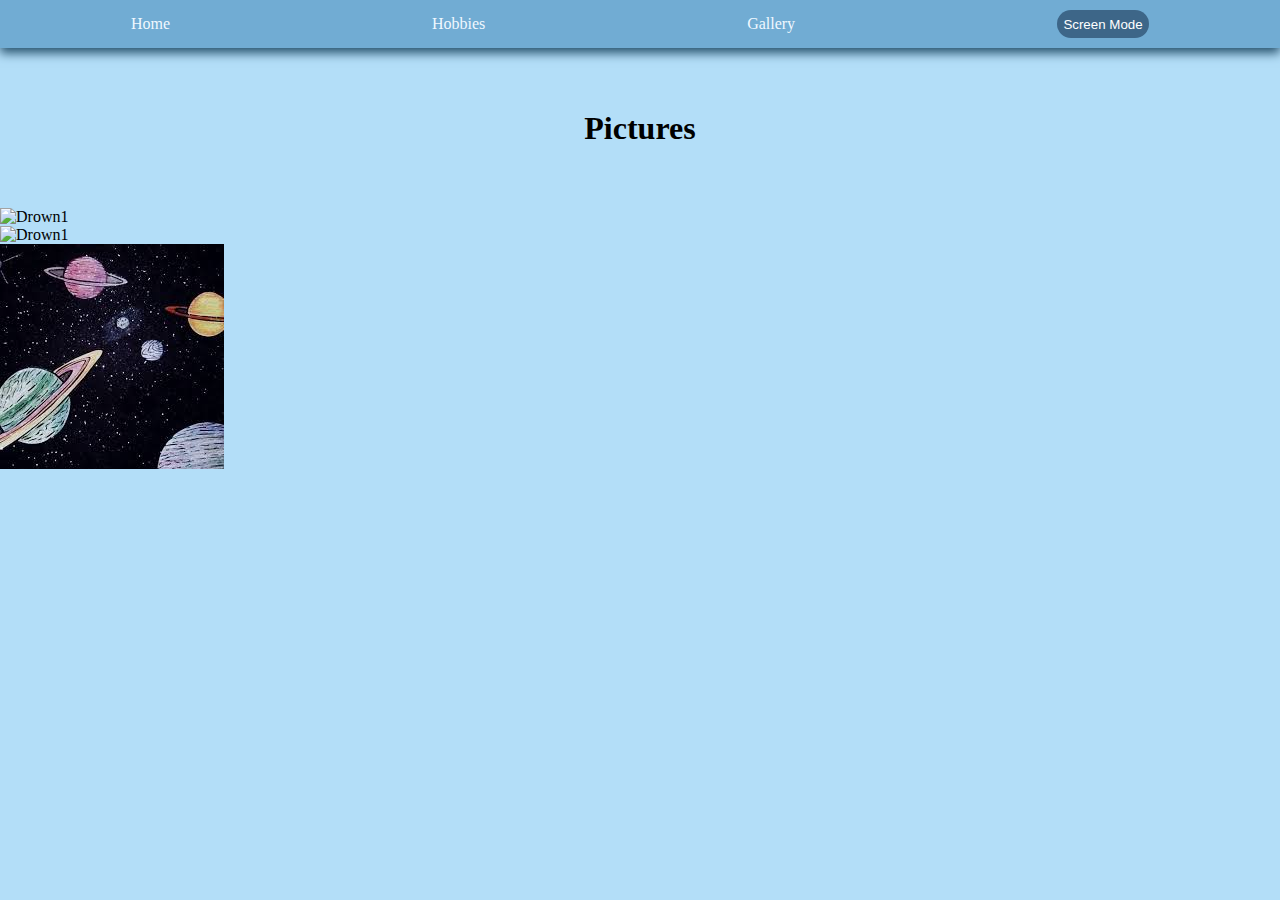
==== gallery.html @ 4125a457 "my commit" ====
<!DOCTYPE html>
<html lang="en">
<head>
    <meta charset="UTF-8">
    <meta name="viewport" content="width=device-width, initial-scale=1.0">
    <title>CSS</title>
    <link rel="stylesheet" href="style.css">
</head>
<body>
    <nav class="light"> 
        <a  href="index.html">Home</a>
        <a  href="hobbies.html">Hobbies</a>
        <a  href="gallery.html">Gallery</a>
        <button>Screen Mode</button>
    </nav>
    <header>
        <h1>Pictures</h1>
    </header>
    <section>
        <img src="https://askharriete.typepad.com/.a/6a00e55107d144883401b7c95a1897970b-700wi" alt="Drown1">
        <img src="https://encrypted-tbn0.gstatic.com/images?q=tbn:ANd9GcS9U3SrEZH3SC973CR1_T1DjCS6WoaOC70qE14giLWjl4LWeShaHOy-BP9AwBsRKrIf034&usqp=CAU" alt="">
        <img src="https://encrypted-tbn0.gstatic.com/images?q=tbn:ANd9GcTRgNlZ-nEIdhXPeyPSaS0_0ufJaAWMGW-utlTb2T-SJgKKhiaUmP5IDqA7-JCVmzTuBg8&usqp=CAU" alt="">
        <img src="https://encrypted-tbn0.gstatic.com/images?q=tbn:ANd9GcR-QtlE-GmwxQqHOsZJeHSgYfny4JQhO7O5JQ&s" alt="">
        <img src="https://encrypted-tbn0.gstatic.com/images?q=tbn:ANd9GcSG9tGXVdYa14LDxTVdDMEmtkqYEkxSd-rDhtwZZu63WjmJS4bW6La9HbZ0jvfCEZd1kRE&usqp=CAU" alt="">
        <img src="https://p0.pxfuel.com/preview/760/979/682/astronaut-mission-drown-drowning-royalty-free-thumbnail.jpg" alt="">
    </section>
    <section>
        <img src="https://encrypted-tbn0.gstatic.com/images?q=tbn:ANd9GcRhZjKxLJWCNn0G0pRxKovtLwXNmG6g92VCBQ&s" alt="Drown1">
        <img src="https://img.freepik.com/premium-photo/abandoned-palace-castle-overgrown-with-vegetation-ivy-vines-empty-atrium-halls-no-one-around-building-is-captured-by-nature-vegetation-3d-illustration_86390-8480.jpg" alt="">
        <img src="https://encrypted-tbn0.gstatic.com/images?q=tbn:ANd9GcSuBTRUjmyxc_4hXRjH5j-5uLDqDumH5sYxOg&s" alt="">
        <img src="https://encrypted-tbn0.gstatic.com/images?q=tbn:ANd9GcRZ1MCNaQ-QaOGMnG7-oC0gGIj0YyEpV8C-m2l8Er_2KLscmYtMRx9AP3H3fBDtC9n-rJ8&usqp=CAU" alt="">
        <img src="https://encrypted-tbn0.gstatic.com/images?q=tbn:ANd9GcRpoL2hypaAcP9LYliNzsboow92V-J5ZzXkMQ&s" alt="">
        <img src="https://img.freepik.com/premium-photo/church-with-moss-growing-floor_759095-18514.jpg" alt="">
    </section>
    <section>
        <img src="[data-uri]" alt="">
        <img src="https://encrypted-tbn0.gstatic.com/images?q=tbn:ANd9GcSD5MAD9kdWxSZPNz9lT3nkOxqa3FmkluMJ0w&s" alt="">
        <img src="https://encrypted-tbn0.gstatic.com/images?q=tbn:ANd9GcQI7qFk28WEeObbiNPHKHPtFCzA9kSTo1wbBeumkliDkwgTvZN2bCHPucRaZgvyBPfAJ3M&usqp=CAU" alt="">
        <img src="https://img.freepik.com/premium-photo/astronaut-wallpaper_721243-3644.jpg?w=360" alt="">
        <img src="https://encrypted-tbn0.gstatic.com/images?q=tbn:ANd9GcQmzi4HBeZZi-nl_-HAGfSko6SZ6Y81OISRD8uCQZWSF9e8_ROpTUgV1PHS_oZjiiVdhrY&usqp=CAU" alt="">
        <img src="https://openseauserdata.com/files/4f0696578c1636a48f67936f49fbba70.png" alt="">
    </section>
</body>
<script src="app.js"></script>
</html>
---- style.css ----
*{
    margin:0;
    padding: 0;
    box-sizing: border-box;
}

body{
    background: #b3def8;
}

/* SCREEN MODE */

.light{
    color: aliceblue;
    background: #71acd3;
    box-shadow: 0 5px 10px #25506b;
}

/* NAVIGATION */
nav{
    display: flex;
    height: 3rem;
    width: 100%;
    justify-content: space-around;
    align-items: center;
}

a{
    color: aliceblue;
    text-decoration: none;
}

button{
    border: none;
    background: #3d6688;
    padding: .4rem;
    border-radius: 20px;
    color: #fff;
}

/* home page */

header{
    display: flex;
    justify-content: center;
    align-items: center;
    height: 10rem;
}

.about{
    height: 40rem;
    display: flex;
    justify-content: space-around;
}

.about section{
    width: 30rem;
    padding: 12px;
    margin: 10px;
    display: flex;
    flex-direction: column;
    align-items: center;
    border: 3px solid #3f8ebe;
    border-radius: 5%;
}

.about section img{
    height: 15rem;
    width: auto;
    border-radius: 10%;
}

footer{
    height: 5rem;
    margin:15px 0 0 0;
    display: flex;
    flex-direction: column;
    justify-content: center;
    padding: 0 0 0 30px;
}

/* HOBBIES PAGE */

.mySlides img{
    overflow: hidden;
    height: 43rem;
}

.slideshow-container {
    max-width: 1000px;
    position: relative;
    margin: auto;
  }

  .prev, .next {
    cursor: pointer;
    position: absolute;
    top: 50%;
    width: auto;
    padding: 16px;
    margin-top: -22px;
    color: white;
    font-weight: bold;
    font-size: 18px;
    transition: 0.6s ease;
    border-radius: 0 3px 3px 0;
    user-select: none;
  }

  .next {
    right: 0;
    border-radius: 3px 0 0 3px;
  }
  
  .prev:hover, .next:hover {
    background-color: rgba(0,0,0,0.8);
  }
  
  .text {
    color: #f2f2f2;
    font-size: 15px;
    padding: 8px 12px;
    position: absolute;
    bottom: 8px;
    width: 100%;
    text-align: center;
  }
  
  .numbertext {
    color: #f2f2f2;
    font-size: 12px;
    padding: 8px 12px;
    position: absolute;
    top: 0;
  }
  
  .dot {
    cursor: pointer;
    height: 15px;
    width: 15px;
    margin: 0 2px;
    background-color: #bbb;
    border-radius: 50%;
    display: inline-block;
    transition: background-color 0.6s ease;
  }
  
  .active, .dot:hover {
    background-color: #717171;
  }
  
  /* Fading animation */
  .fade {
    animation-name: fade;
    animation-duration: 1.5s;
  }
  
  @keyframes fade {
    from {opacity: .4} 
    to {opacity: 1}
  }
  
  /* On smaller screens, decrease text size */
  @media only screen and (max-width: 300px) {
    .prev, .next,.text {font-size: 11px}
  }
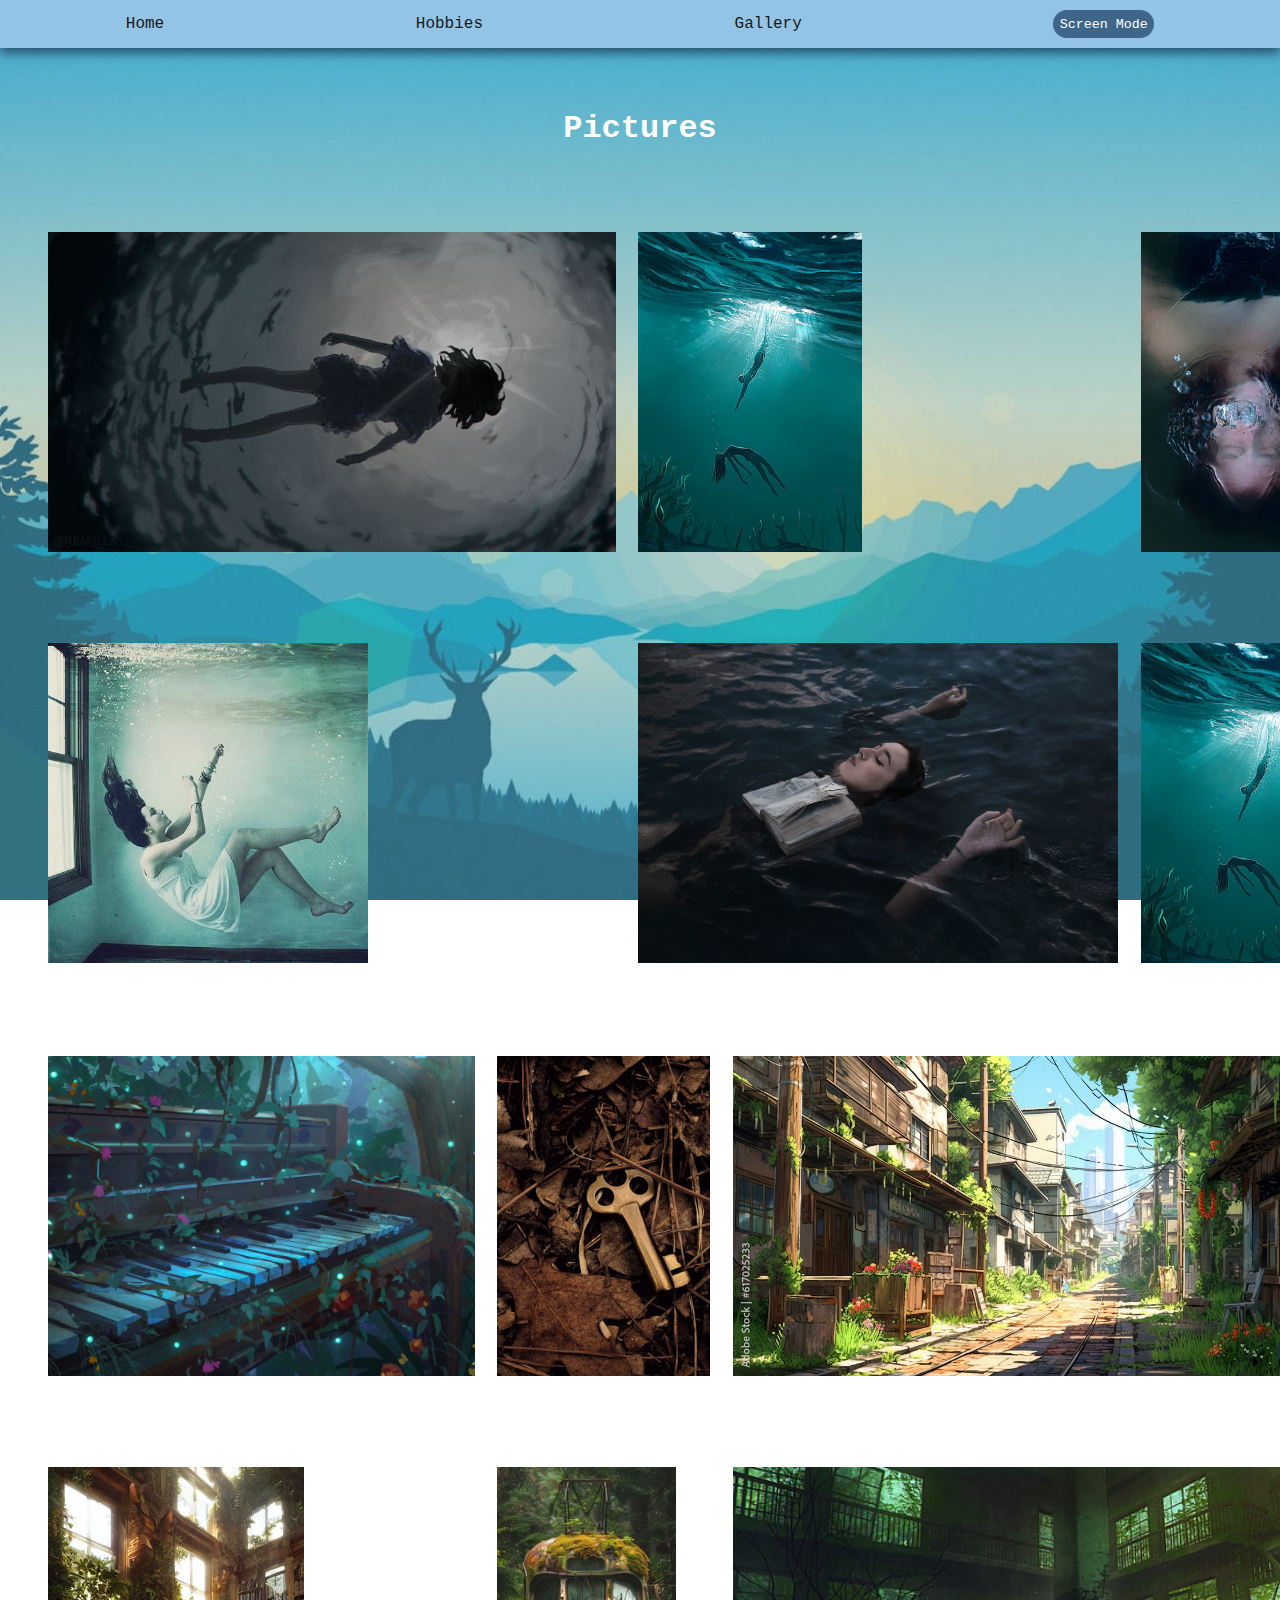
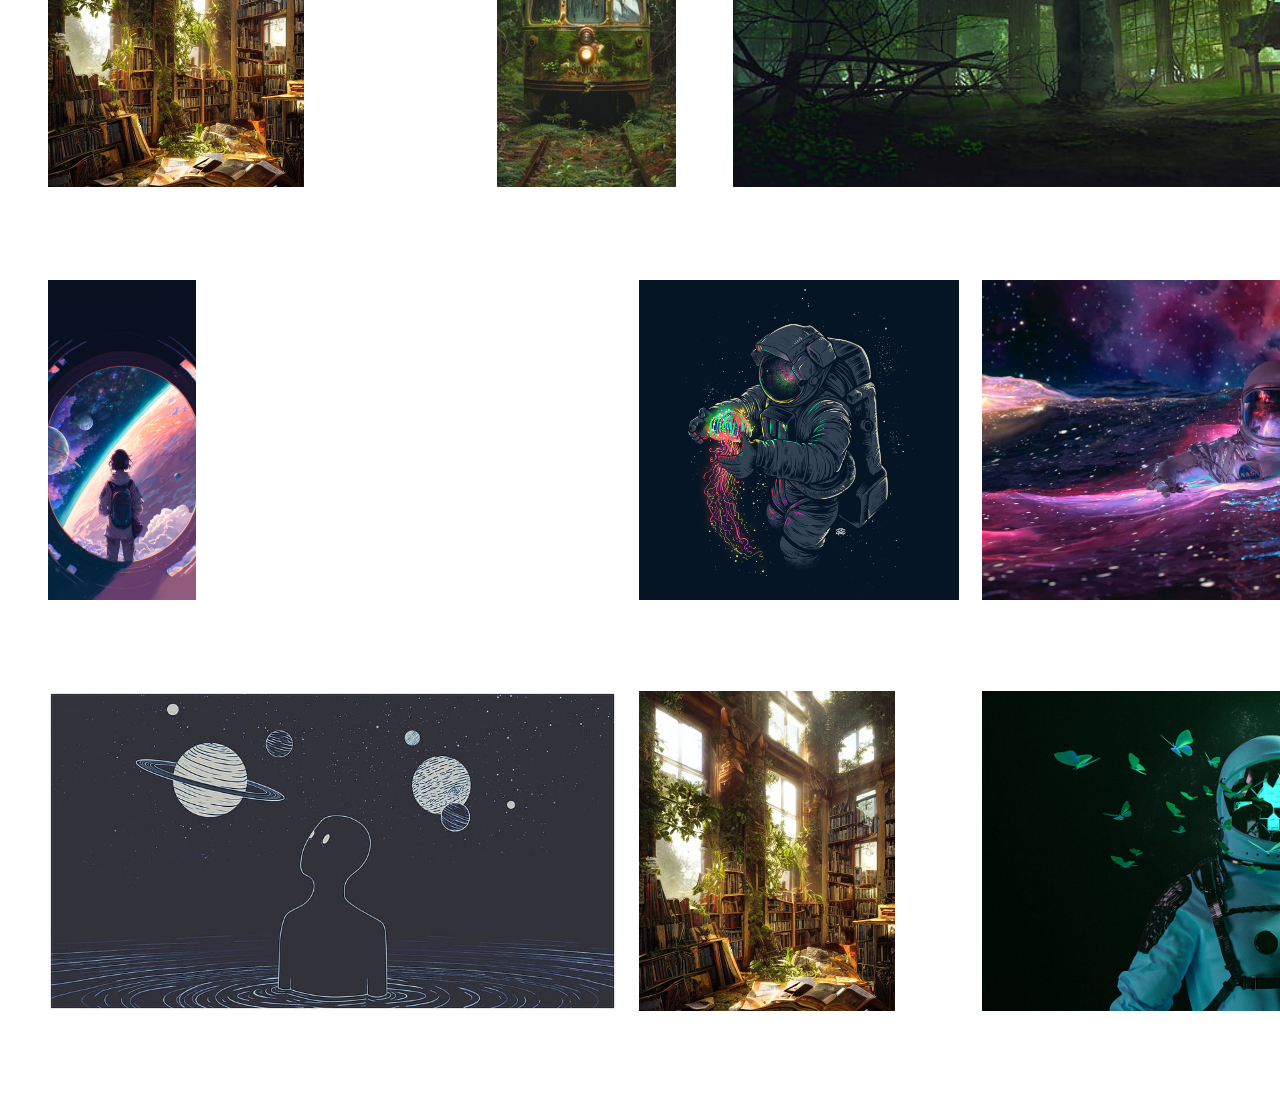
==== commit 676db46d: "gallery commit" ====
--- a/gallery.html
+++ b/gallery.html
@@ -16,29 +16,65 @@
     <header>
         <h1>Pictures</h1>
     </header>
-    <section>
-        <img src="https://askharriete.typepad.com/.a/6a00e55107d144883401b7c95a1897970b-700wi" alt="Drown1">
-        <img src="https://encrypted-tbn0.gstatic.com/images?q=tbn:ANd9GcS9U3SrEZH3SC973CR1_T1DjCS6WoaOC70qE14giLWjl4LWeShaHOy-BP9AwBsRKrIf034&usqp=CAU" alt="">
-        <img src="https://encrypted-tbn0.gstatic.com/images?q=tbn:ANd9GcTRgNlZ-nEIdhXPeyPSaS0_0ufJaAWMGW-utlTb2T-SJgKKhiaUmP5IDqA7-JCVmzTuBg8&usqp=CAU" alt="">
-        <img src="https://encrypted-tbn0.gstatic.com/images?q=tbn:ANd9GcR-QtlE-GmwxQqHOsZJeHSgYfny4JQhO7O5JQ&s" alt="">
-        <img src="https://encrypted-tbn0.gstatic.com/images?q=tbn:ANd9GcSG9tGXVdYa14LDxTVdDMEmtkqYEkxSd-rDhtwZZu63WjmJS4bW6La9HbZ0jvfCEZd1kRE&usqp=CAU" alt="">
-        <img src="https://p0.pxfuel.com/preview/760/979/682/astronaut-mission-drown-drowning-royalty-free-thumbnail.jpg" alt="">
+    <section class="grid water">
+        <div class="container">
+            <img src="pics/drown1.jpg" alt="">
+        </div>
+        <div class="container">
+            <img src="pics/drown5.jpg" alt="">
+        </div>
+        <div class="container">
+            <img src="pics/drown3.jpg" alt="">
+        </div>
+        <div class="container">
+            <img src="pics/drown2.jpg" alt="">
+        </div>
+        <div class="container">
+            <img src="pics/drown.jpg" alt="">
+        </div>
+        <div class="container">
+            <img src="pics/drown5.jpg" alt="">
+        </div>
     </section>
-    <section>
-        <img src="https://encrypted-tbn0.gstatic.com/images?q=tbn:ANd9GcRhZjKxLJWCNn0G0pRxKovtLwXNmG6g92VCBQ&s" alt="Drown1">
-        <img src="https://img.freepik.com/premium-photo/abandoned-palace-castle-overgrown-with-vegetation-ivy-vines-empty-atrium-halls-no-one-around-building-is-captured-by-nature-vegetation-3d-illustration_86390-8480.jpg" alt="">
-        <img src="https://encrypted-tbn0.gstatic.com/images?q=tbn:ANd9GcSuBTRUjmyxc_4hXRjH5j-5uLDqDumH5sYxOg&s" alt="">
-        <img src="https://encrypted-tbn0.gstatic.com/images?q=tbn:ANd9GcRZ1MCNaQ-QaOGMnG7-oC0gGIj0YyEpV8C-m2l8Er_2KLscmYtMRx9AP3H3fBDtC9n-rJ8&usqp=CAU" alt="">
-        <img src="https://encrypted-tbn0.gstatic.com/images?q=tbn:ANd9GcRpoL2hypaAcP9LYliNzsboow92V-J5ZzXkMQ&s" alt="">
-        <img src="https://img.freepik.com/premium-photo/church-with-moss-growing-floor_759095-18514.jpg" alt="">
+    <section class="grid abounded">
+        <div class="container">
+            <img src="pics/abandoned.jpg" alt="">
+        </div>
+        <div class="container">
+            <img src="pics/abandoned1.jpg" alt="">
+        </div>
+        <div class="container">
+            <img src="pics/abandoned2.jpg" alt="">
+        </div>
+        <div class="container">
+            <img src="pics/abandoned4.jpg" alt="">
+        </div>
+        <div class="container">
+            <img src="pics/abandoned3.jpg" alt="">
+        </div>
+        <div class="container">
+            <img src="pics/abandoned5.jpg" alt="">
+        </div>
     </section>
-    <section>
-        <img src="[data-uri]" alt="">
-        <img src="https://encrypted-tbn0.gstatic.com/images?q=tbn:ANd9GcSD5MAD9kdWxSZPNz9lT3nkOxqa3FmkluMJ0w&s" alt="">
-        <img src="https://encrypted-tbn0.gstatic.com/images?q=tbn:ANd9GcQI7qFk28WEeObbiNPHKHPtFCzA9kSTo1wbBeumkliDkwgTvZN2bCHPucRaZgvyBPfAJ3M&usqp=CAU" alt="">
-        <img src="https://img.freepik.com/premium-photo/astronaut-wallpaper_721243-3644.jpg?w=360" alt="">
-        <img src="https://encrypted-tbn0.gstatic.com/images?q=tbn:ANd9GcQmzi4HBeZZi-nl_-HAGfSko6SZ6Y81OISRD8uCQZWSF9e8_ROpTUgV1PHS_oZjiiVdhrY&usqp=CAU" alt="">
-        <img src="https://openseauserdata.com/files/4f0696578c1636a48f67936f49fbba70.png" alt="">
+    <section class="grid space">
+        <div class="container">
+            <img src="pics/space.jpg" alt="">
+        </div>
+        <div class="container">
+            <img src="pics/space1.jpg" alt="">
+        </div>
+        <div class="container">
+            <img src="pics/space3.jpg" alt="">
+        </div>
+        <div class="container">
+            <img src="pics/space2.jpg" alt="">
+        </div>
+        <div class="container">
+            <img src="pics/abandoned4.jpg" alt="">
+        </div>
+        <div class="container">
+            <img src="pics/space5.jpg" alt="">
+        </div>
     </section>
 </body>
 <script src="app.js"></script>
--- a/style.css
+++ b/style.css
@@ -2,17 +2,23 @@
     margin:0;
     padding: 0;
     box-sizing: border-box;
+    font-family: 'Courier New', Courier, monospace;
+
 }
 
 body{
-    background: #b3def8;
+    background: linear-gradient(#7ca8c549, #7ca8c549), url(pics/morning.jpg);
+    background-position: center;
+    background-repeat: no-repeat;
+    background-size: cover;
+    background-attachment: fixed;
 }
 
 /* SCREEN MODE */
 
 .light{
-    color: aliceblue;
-    background: #71acd3;
+    color: #181818;
+    background: #93c4e5;
     box-shadow: 0 5px 10px #25506b;
 }
 
@@ -26,7 +32,7 @@
 }
 
 a{
-    color: aliceblue;
+    color: #181818;
     text-decoration: none;
 }
 
@@ -38,17 +44,18 @@
     color: #fff;
 }
 
-/* home page */
+/* ~~~~~~~~~~~~~~~~~~~  Home page   ~~~~~~~~~~~~~~~~~~~*/
 
 header{
     display: flex;
     justify-content: center;
     align-items: center;
     height: 10rem;
+    color: #fff;
 }
 
 .about{
-    height: 40rem;
+    height: 20rem;
     display: flex;
     justify-content: space-around;
 }
@@ -64,26 +71,42 @@
     border-radius: 5%;
 }
 
+.about section h2{
+  margin-bottom: 12px;
+}
+
+.about section p{
+  padding: 0 2.7rem;
+}
+
 .about section img{
-    height: 15rem;
+    height: 13rem;
     width: auto;
     border-radius: 10%;
 }
 
 footer{
-    height: 5rem;
-    margin:15px 0 0 0;
+    height: 2rem;
+    margin:3rem 0 0 0;
     display: flex;
     flex-direction: column;
+    flex-wrap: wrap;
     justify-content: center;
     padding: 0 0 0 30px;
-}
-
-/* HOBBIES PAGE */
+    border: solid #3f8ebe 3px;
+}
+
+footer h3{
+  margin-bottom: 7px;
+}
+
+/* ~~~~~~~~~~~~~~~~~~~  HOBBIES PAGE  ~~~~~~~~~~~~~~~~~~~ */
 
 .mySlides img{
     overflow: hidden;
     height: 43rem;
+    border: solid #181818 6px;
+    border-radius: 2%;
 }
 
 .slideshow-container {
@@ -159,8 +182,26 @@
     from {opacity: .4} 
     to {opacity: 1}
   }
-  
-  /* On smaller screens, decrease text size */
-  @media only screen and (max-width: 300px) {
-    .prev, .next,.text {font-size: 11px}
-  }+
+/* ~~~~~~~~~~~~~~~~~~  Gallery  ~~~~~~~~~~~~~~~~~~~ */
+.grid{
+  height: 50rem;
+  margin: 1.5rem 3rem;
+  display: grid;
+  grid-template-columns: auto auto auto;
+  gap: 1.4rem;
+}
+
+.grid img{
+  height: 20rem;
+}
+
+.water > img:nth-child(1) {
+  grid-column: 1 / 3;
+  grid-row: 1 / 2;
+}
+
+.water img:nth-child(2) {
+  grid-column: 3/4;
+  grid-row: 1 /3;
+}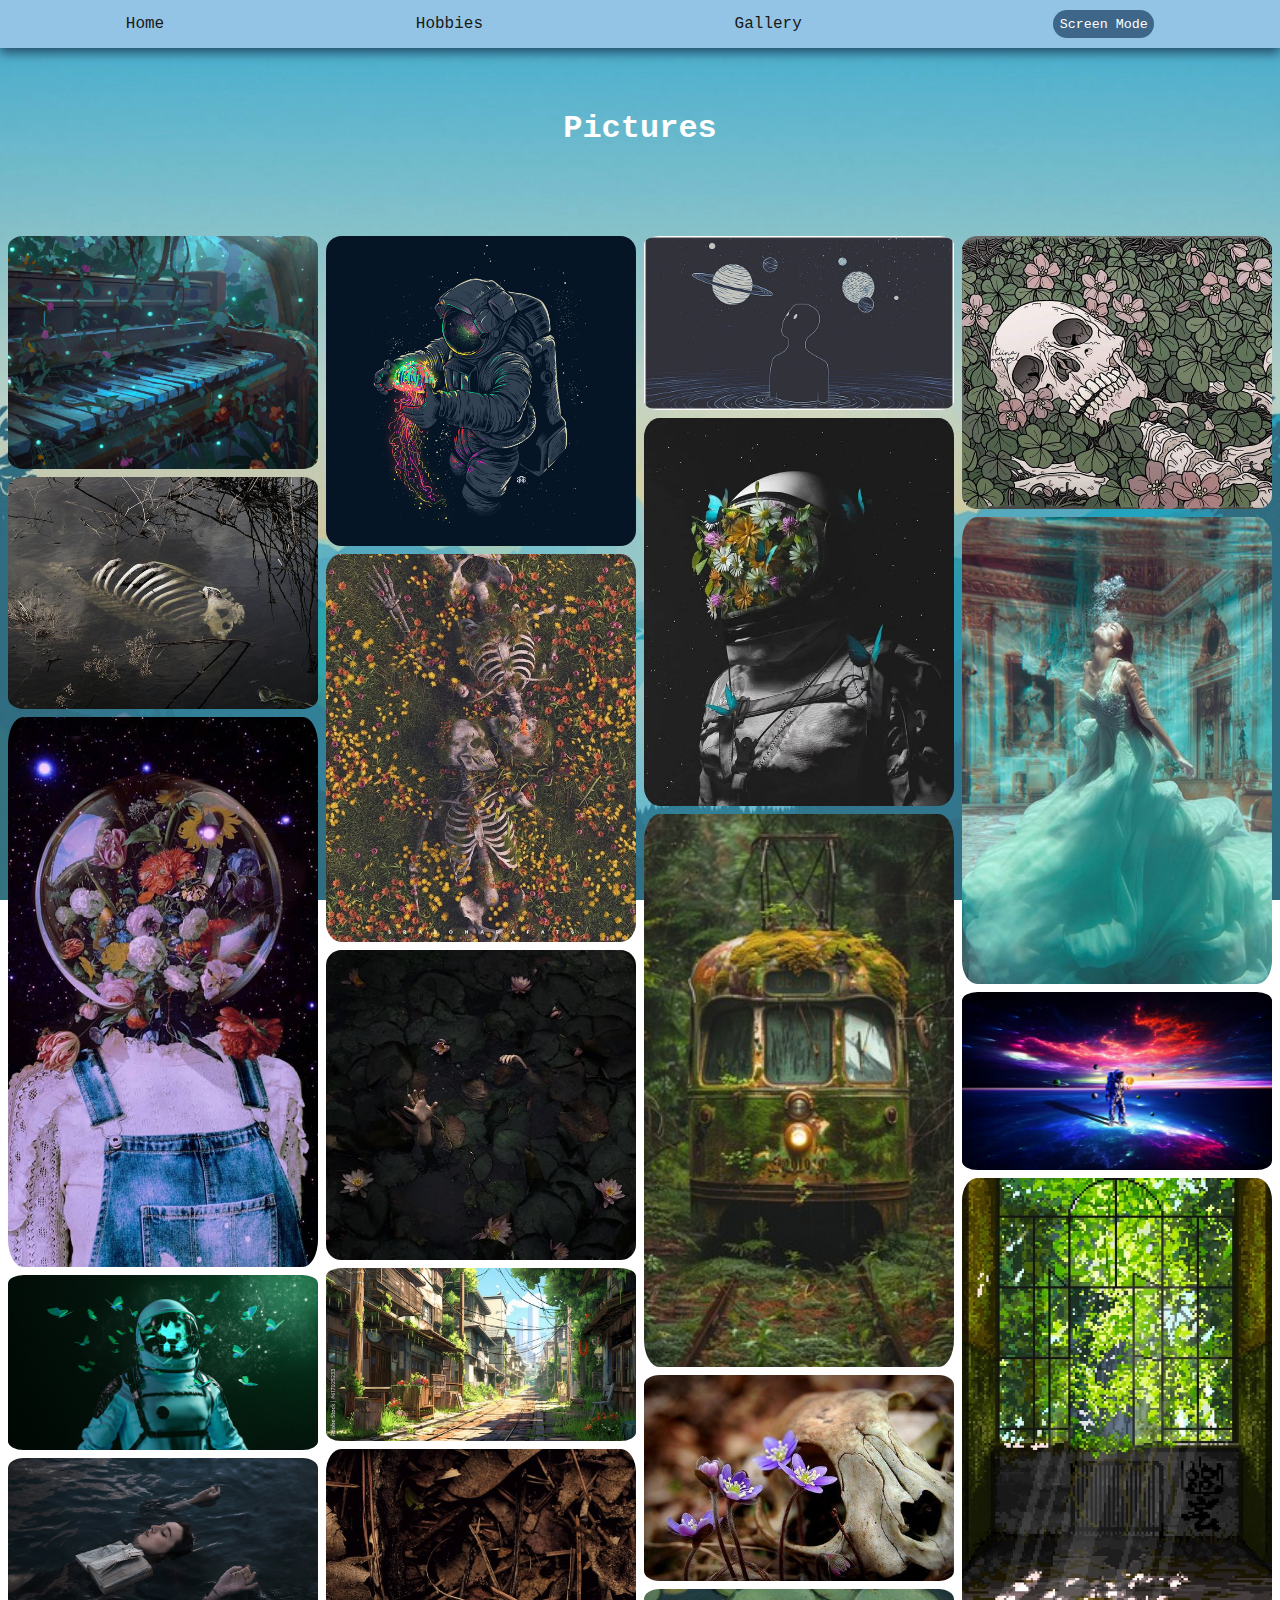
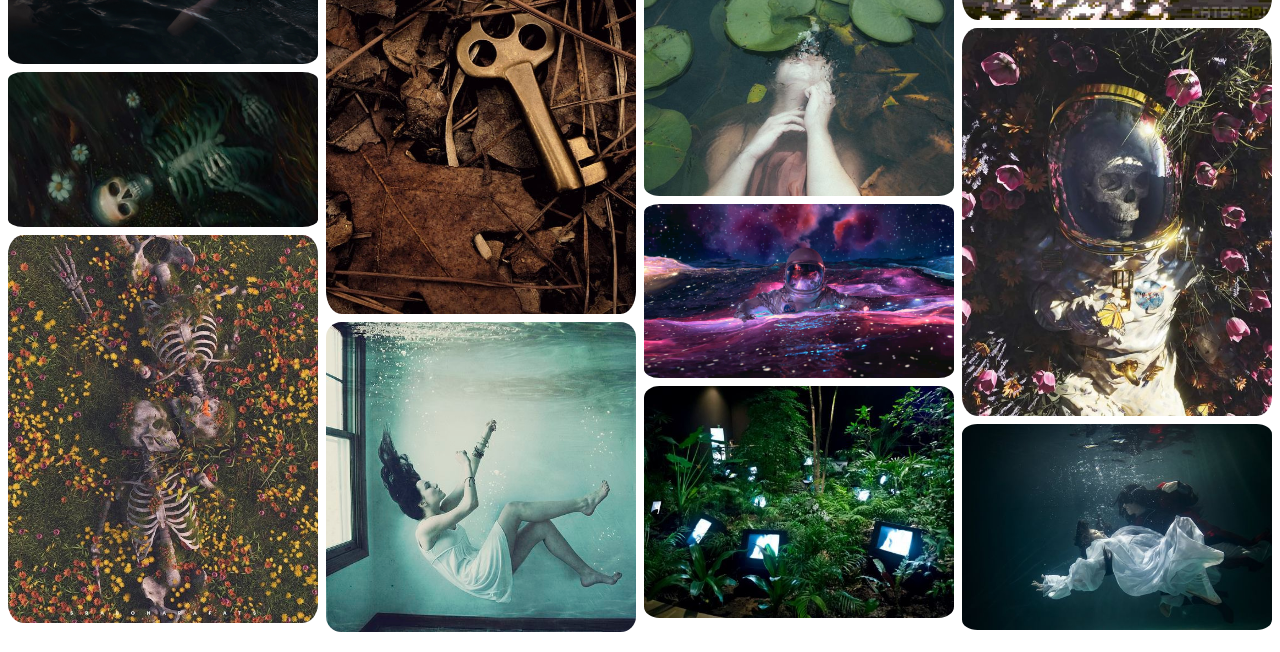
==== commit 8ac195f0: "gallery" ====
--- a/gallery.html
+++ b/gallery.html
@@ -16,66 +16,44 @@
     <header>
         <h1>Pictures</h1>
     </header>
-    <section class="grid water">
-        <div class="container">
-            <img src="pics/drown1.jpg" alt="">
-        </div>
-        <div class="container">
-            <img src="pics/drown5.jpg" alt="">
-        </div>
-        <div class="container">
-            <img src="pics/drown3.jpg" alt="">
-        </div>
-        <div class="container">
-            <img src="pics/drown2.jpg" alt="">
-        </div>
-        <div class="container">
-            <img src="pics/drown.jpg" alt="">
-        </div>
-        <div class="container">
-            <img src="pics/drown5.jpg" alt="">
-        </div>
-    </section>
-    <section class="grid abounded">
-        <div class="container">
-            <img src="pics/abandoned.jpg" alt="">
-        </div>
-        <div class="container">
-            <img src="pics/abandoned1.jpg" alt="">
-        </div>
-        <div class="container">
-            <img src="pics/abandoned2.jpg" alt="">
-        </div>
-        <div class="container">
-            <img src="pics/abandoned4.jpg" alt="">
-        </div>
-        <div class="container">
-            <img src="pics/abandoned3.jpg" alt="">
-        </div>
-        <div class="container">
-            <img src="pics/abandoned5.jpg" alt="">
-        </div>
-    </section>
-    <section class="grid space">
-        <div class="container">
-            <img src="pics/space.jpg" alt="">
-        </div>
-        <div class="container">
-            <img src="pics/space1.jpg" alt="">
-        </div>
-        <div class="container">
-            <img src="pics/space3.jpg" alt="">
-        </div>
-        <div class="container">
-            <img src="pics/space2.jpg" alt="">
-        </div>
-        <div class="container">
-            <img src="pics/abandoned4.jpg" alt="">
-        </div>
-        <div class="container">
-            <img src="pics/space5.jpg" alt="">
-        </div>
-    </section>
+  <section class="grid">
+  <div class="row"> 
+    <div class="column">
+      <img src="pics/abandoned.jpg" style="width:100%">
+      <img src="pics/dead.jpg" style="width:100%">
+      <img src="pics/flower.jpg" style="width:100%">
+      <img src="pics/space5.jpg" style="width:100%">
+      <img src="pics/drown.jpg" style="width:100%">
+      <img src="pics/dead2.jpg" style="width:100%">
+      <img src="pics/dead1.jpg" style="width:100%">
+    </div>
+    <div class="column">
+      <img src="pics/space1.jpg" style="width:100%">
+      <img src="pics/dead1.jpg" style="width:100%">
+      <img src="pics/drown1.jpg" style="width:100%">
+      <img src="pics/abandoned2.jpg" style="width:100%">
+      <img src="pics/abandoned1.jpg" style="width:100%">
+      <img src="pics/drown2.jpg" style="width:100%">
+    </div>  
+    <div class="column">
+      <img src="pics/space2.jpg" style="width:100%">
+      <img src="pics/space.jpg" style="width:100%">
+      <img src="pics/abandoned3.jpg" style="width:100%">
+      <img src="pics/dead3.jpg" style="width:100%">
+      <img src="pics/drown3.jpg" style="width:100%">
+      <img src="pics/space3.jpg" style="width:100%">
+      <img src="pics/abandoned4.jpg" style="width:100%">
+    </div>
+    <div class="column">
+      <img src="pics/dead4.jpg" style="width:100%">
+      <img src="pics/drown4.jpg" style="width:100%">
+      <img src="pics/space4.jpg" style="width:100%">
+      <img src="pics/abandoned5.jpg" style="width:100%">
+      <img src="pics/dead5.jpg" style="width:100%">
+      <img src="pics/drown5.jpg" style="width:100%">
+    </div>
+  </div>
+  </section>
 </body>
 <script src="app.js"></script>
 </html>--- a/style.css
+++ b/style.css
@@ -184,24 +184,30 @@
   }
 
 /* ~~~~~~~~~~~~~~~~~~  Gallery  ~~~~~~~~~~~~~~~~~~~ */
-.grid{
-  height: 50rem;
-  margin: 1.5rem 3rem;
-  display: grid;
-  grid-template-columns: auto auto auto;
-  gap: 1.4rem;
-}
-
-.grid img{
-  height: 20rem;
-}
-
-.water > img:nth-child(1) {
-  grid-column: 1 / 3;
-  grid-row: 1 / 2;
-}
-
-.water img:nth-child(2) {
-  grid-column: 3/4;
-  grid-row: 1 /3;
-}+
+.grid {
+  margin: 20px 0;
+}
+
+.row {
+  display: -ms-flexbox; 
+  display: flex;
+  -ms-flex-wrap: wrap; 
+  flex-wrap: wrap;
+  padding: 0 4px;
+}
+
+.column {
+  -ms-flex: 25%; 
+  flex: 25%;
+  max-width: 25%;
+  padding: 0 4px;
+}
+
+.column img {
+  margin-top: 8px;
+  vertical-align: middle;
+  width: 100%;
+  border-radius: 5%;
+}
+
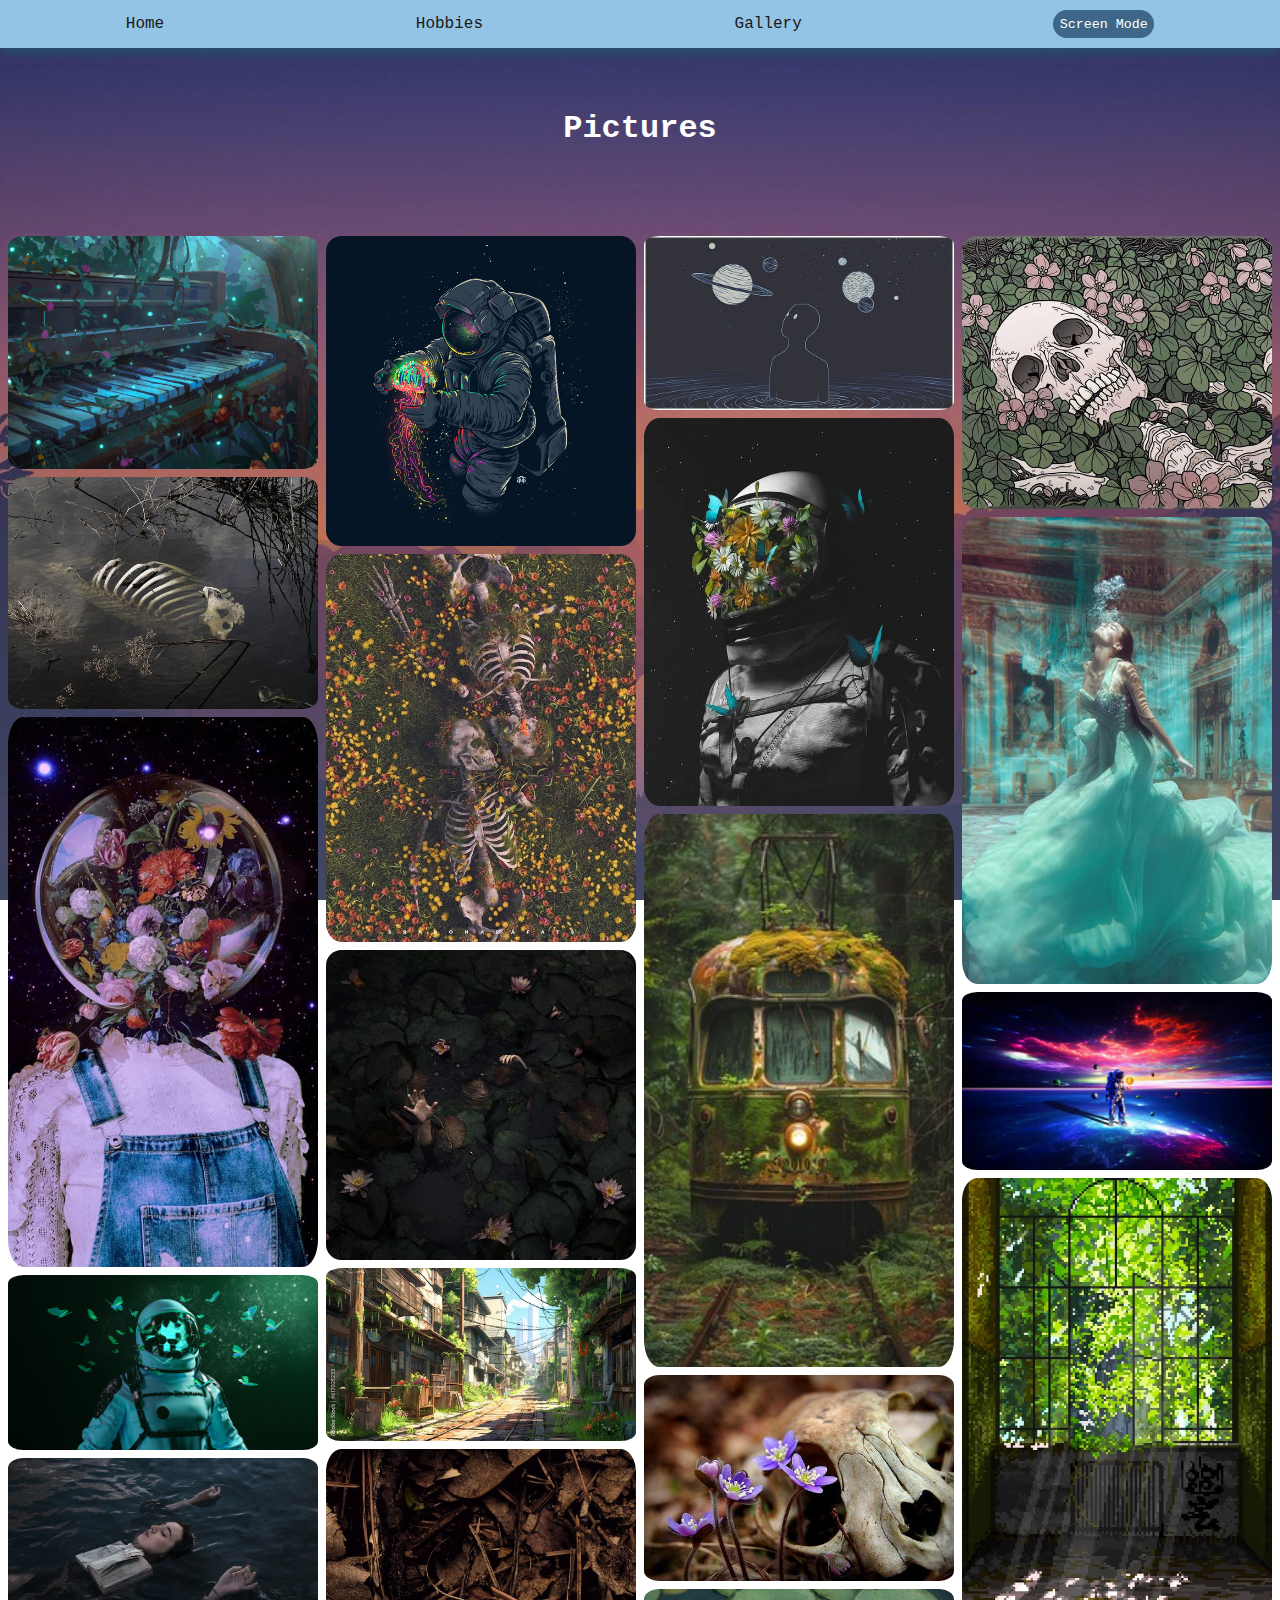
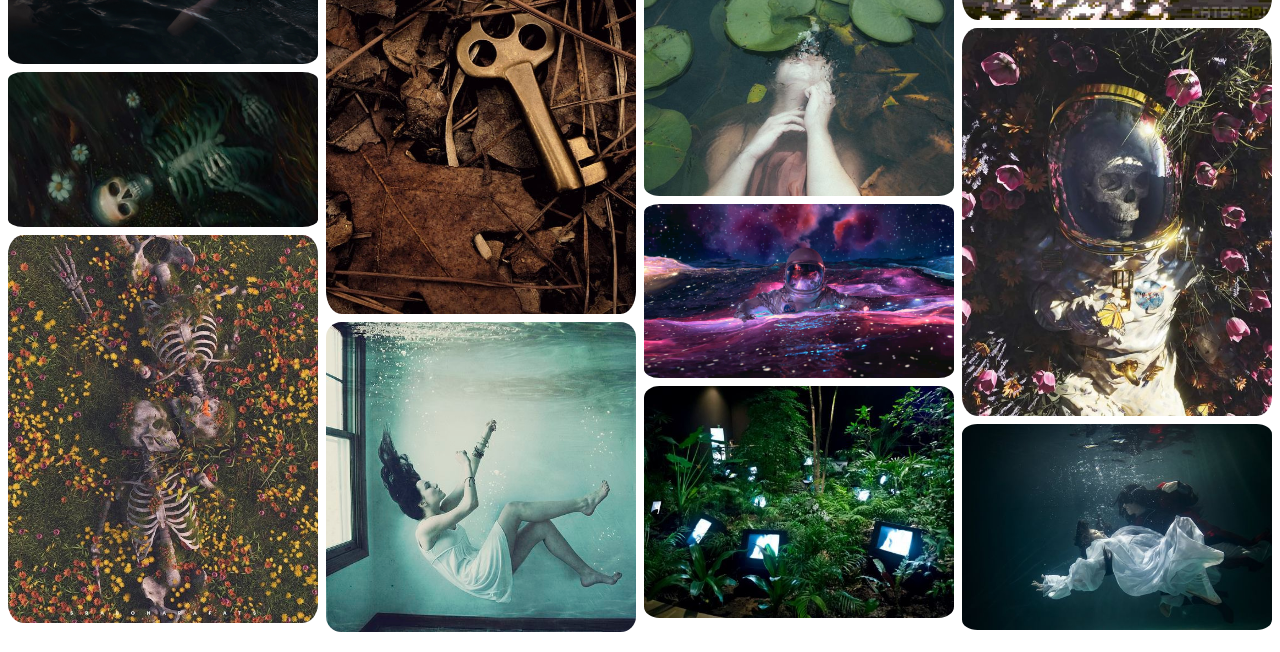
==== commit 26493410: "almost commit" ====
--- a/gallery.html
+++ b/gallery.html
@@ -7,11 +7,11 @@
     <link rel="stylesheet" href="style.css">
 </head>
 <body>
-    <nav class="light"> 
+    <nav class="light dark"> 
         <a  href="index.html">Home</a>
         <a  href="hobbies.html">Hobbies</a>
         <a  href="gallery.html">Gallery</a>
-        <button>Screen Mode</button>
+        <button onclick="myFunction()">Screen Mode</button>
     </nav>
     <header>
         <h1>Pictures</h1>
--- a/style.css
+++ b/style.css
@@ -7,7 +7,7 @@
 }
 
 body{
-    background: linear-gradient(#7ca8c549, #7ca8c549), url(pics/morning.jpg);
+    background: linear-gradient(#34195e49, #7ca8c549), url(pics/evening.jpg);
     background-position: center;
     background-repeat: no-repeat;
     background-size: cover;
@@ -17,9 +17,9 @@
 /* SCREEN MODE */
 
 .light{
-    color: #181818;
-    background: #93c4e5;
-    box-shadow: 0 5px 10px #25506b;
+  color: #181818;
+  background: #93c4e5;
+  box-shadow: 0 5px 10px #25506b;
 }
 
 /* NAVIGATION */
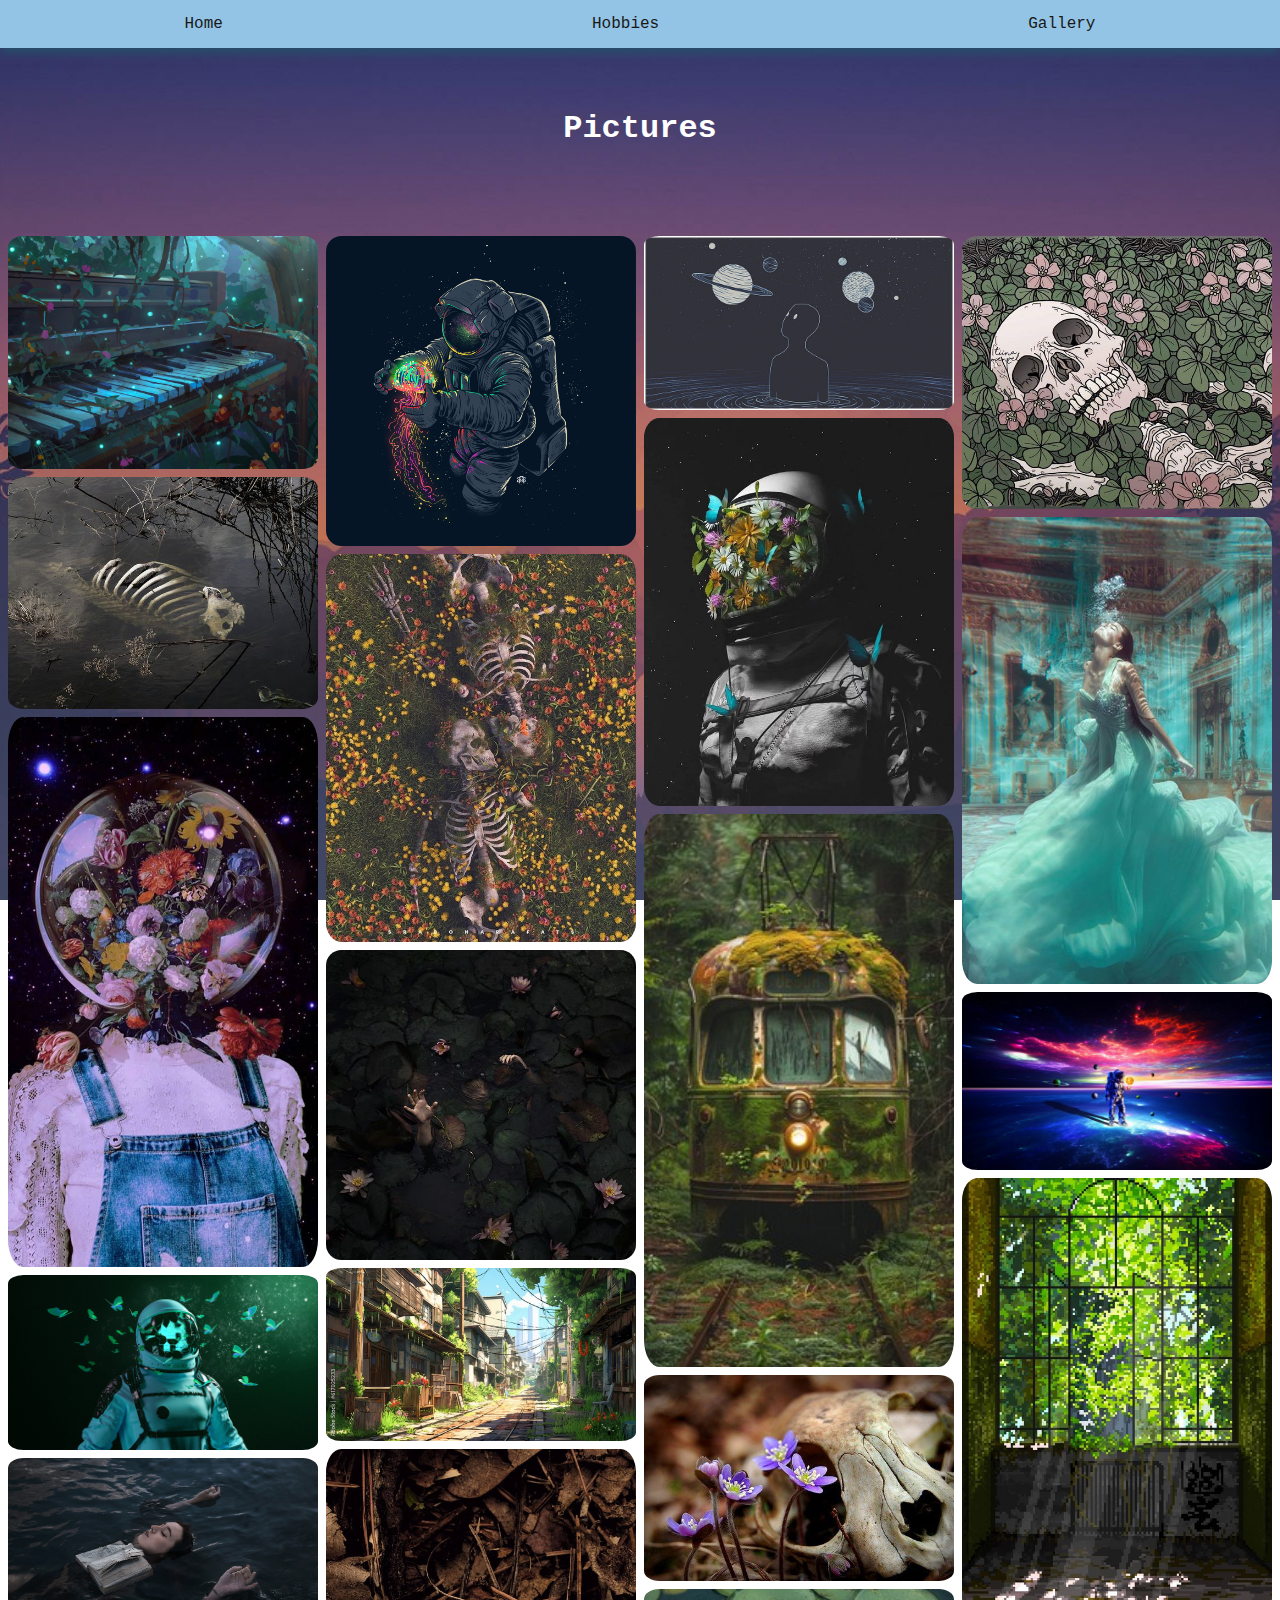
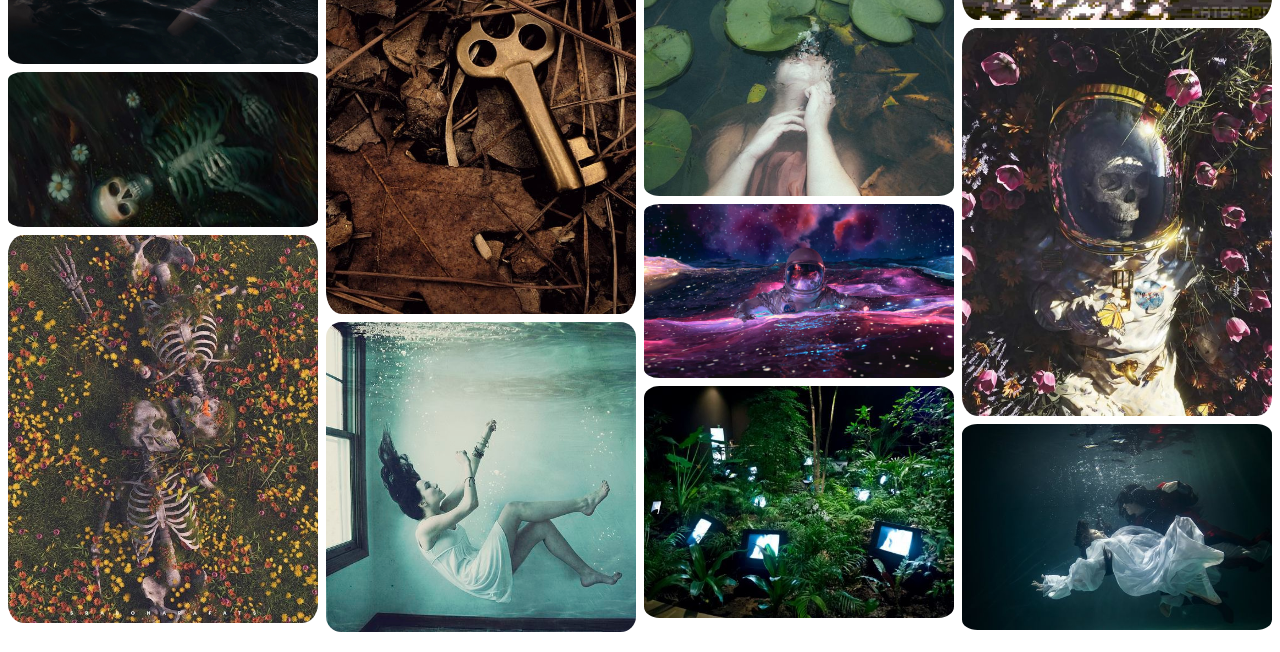
==== commit c89864c1: "final" ====
--- a/gallery.html
+++ b/gallery.html
@@ -11,7 +11,6 @@
         <a  href="index.html">Home</a>
         <a  href="hobbies.html">Hobbies</a>
         <a  href="gallery.html">Gallery</a>
-        <button onclick="myFunction()">Screen Mode</button>
     </nav>
     <header>
         <h1>Pictures</h1>
